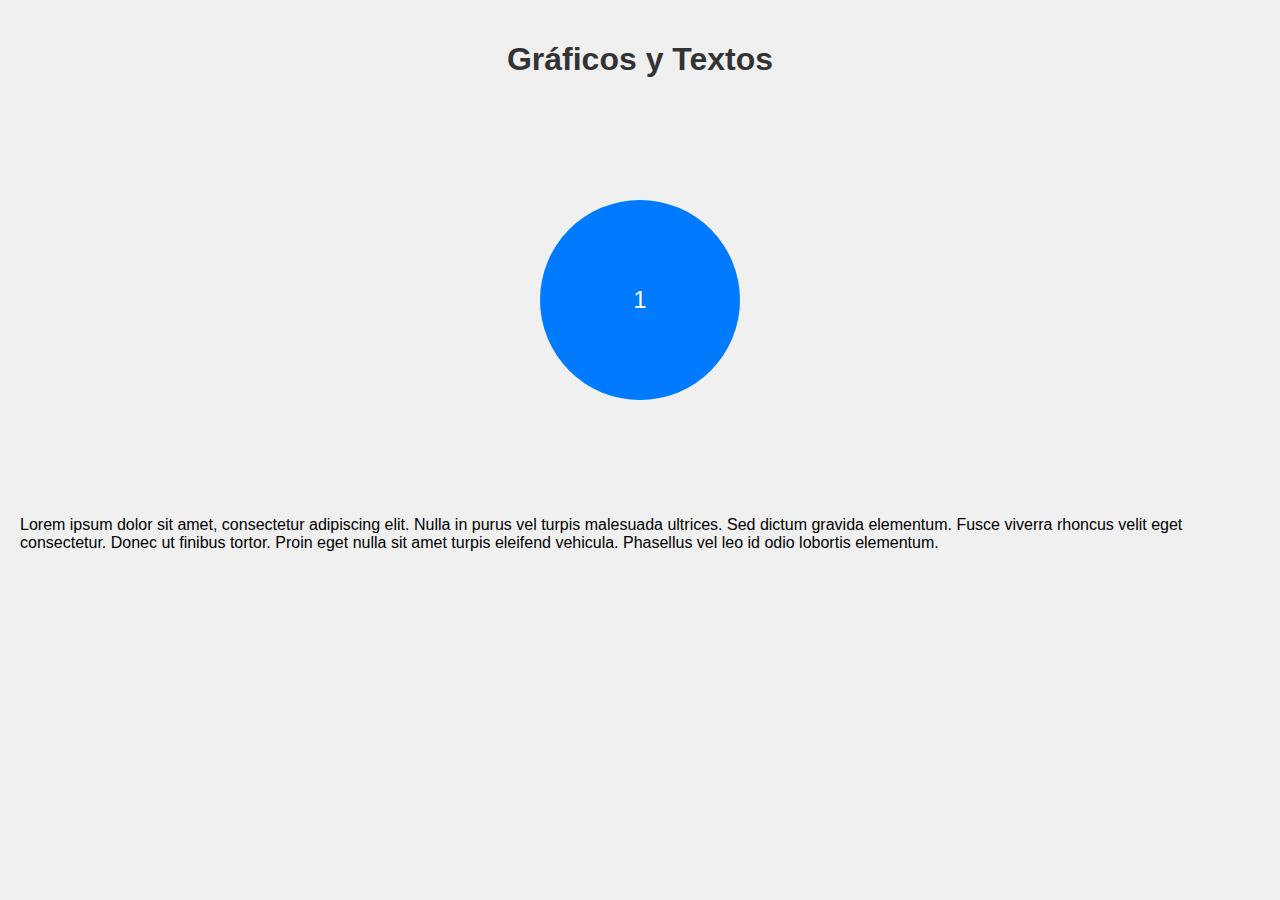
==== menú.html @ 7f5fcdca "Add files via upload" ====
<!DOCTYPE html>
<html>
<head>
  <title>Mi Página Web</title>
  <link rel="stylesheet" href="estilos.css">
</head>
<body>
  <h1>Gráficos y Textos</h1>

  <div class="container">
    <div class="graphic">
      <span>1</span>
    </div>
  </div>

  <p>Lorem ipsum dolor sit amet, consectetur adipiscing elit. Nulla in purus vel turpis malesuada ultrices. Sed dictum gravida elementum. Fusce viverra rhoncus velit eget consectetur. Donec ut finibus tortor. Proin eget nulla sit amet turpis eleifend vehicula. Phasellus vel leo id odio lobortis elementum.</p>
</body>
</html>
---- estilos.css ----
body {
    font-family: Arial, sans-serif;
    background-color: #f0f0f0;
    margin: 0;
    padding: 20px;
  }

  h1 {
    color: #333333;
    text-align: center;
  }

  .container {
    display: flex;
    justify-content: center;
    align-items: center;
    height: 400px;
  }

  .graphic {
    width: 200px;
    height: 200px;
    background-color: #007bff;
    border-radius: 50%;
    display: flex;
    justify-content: center;
    align-items: center;
    color: #ffffff;
    font-size: 24px;
  }
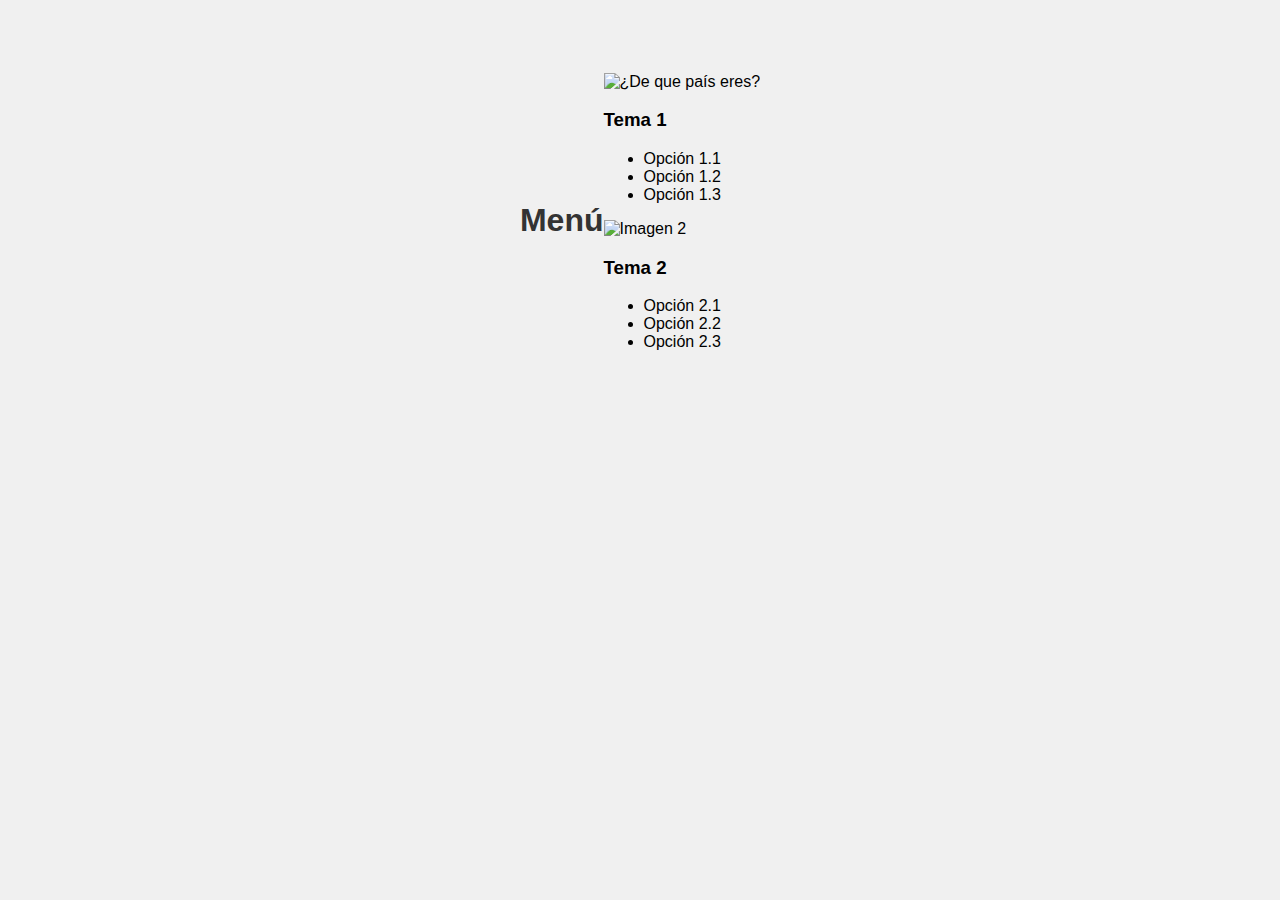
==== commit 9eadb4d8: "Add files via upload" ====
--- a/menú.html
+++ b/menú.html
@@ -2,17 +2,36 @@
 <html>
 <head>
   <title>Mi Página Web</title>
-  <link rel="stylesheet" href="estilos.css">
+  <link rel="stylesheet" href="estilos.css"> <!-- Agrega el enlace a tu archivo CSS -->
 </head>
 <body>
-  <h1>Gráficos y Textos</h1>
-
   <div class="container">
-    <div class="graphic">
-      <span>1</span>
+    <h1>Menú</h1>
+    <div class="menu">
+      <div class="square">
+        <img src="imagenes/country.png" alt="¿De que país eres?">
+        <h3>Tema 1</h3>
+        <ul class="options">
+          <li>Opción 1.1</li>
+          <li>Opción 1.2</li>
+          <li>Opción 1.3</li>
+        </ul>
+      </div>
+      <div class="square">
+        <img src="imagen2.jpg" alt="Imagen 2">
+        <h3>Tema 2</h3>
+        <ul class="options">
+          <li>Opción 2.1</li>
+          <li>Opción 2.2</li>
+          <li>Opción 2.3</li>
+        </ul>
+      </div>
+      <!-- Agrega más cuadrados según tus necesidades -->
     </div>
+    <div id="chart"></div> <!-- Aquí se mostrará el gráfico generado dinámicamente -->
   </div>
-
-  <p>Lorem ipsum dolor sit amet, consectetur adipiscing elit. Nulla in purus vel turpis malesuada ultrices. Sed dictum gravida elementum. Fusce viverra rhoncus velit eget consectetur. Donec ut finibus tortor. Proin eget nulla sit amet turpis eleifend vehicula. Phasellus vel leo id odio lobortis elementum.</p>
+  
+  <script src="script.js"></script> <!-- Agrega el enlace a tu archivo JavaScript -->
 </body>
 </html>
+
